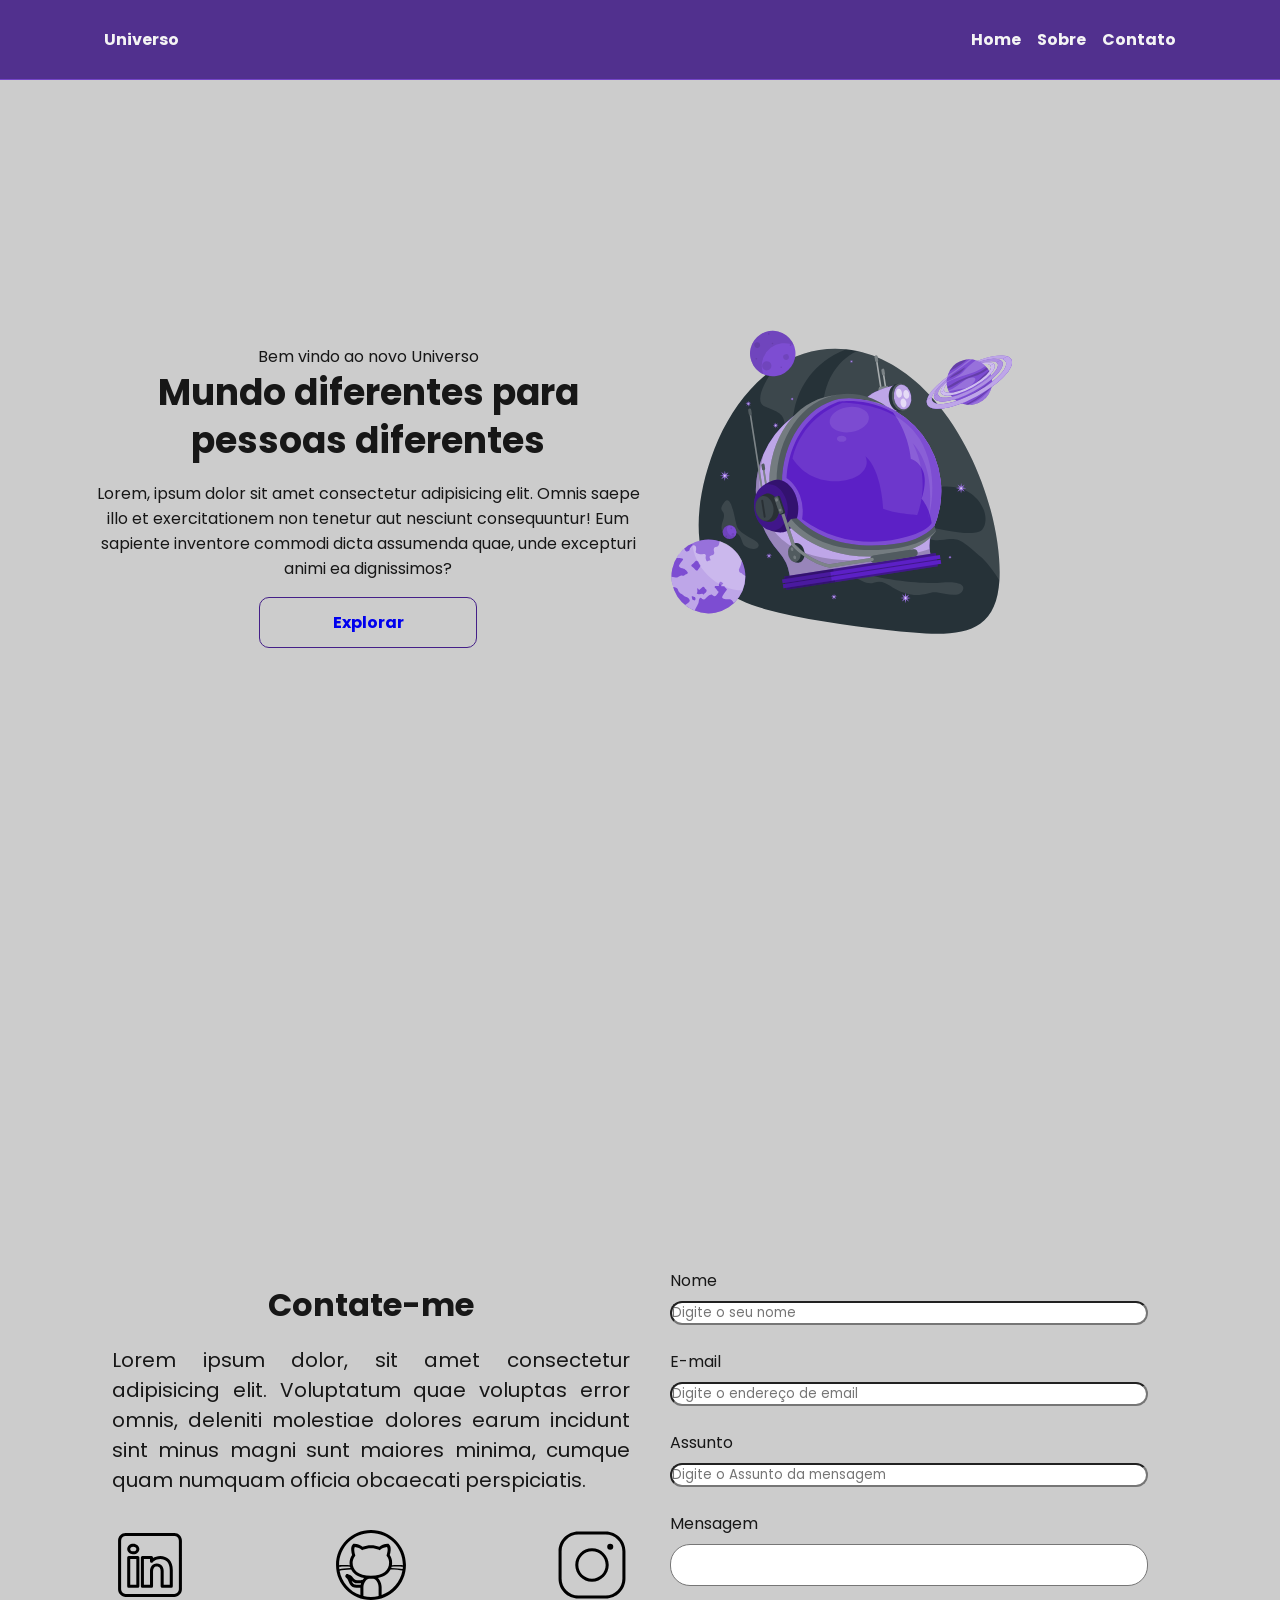
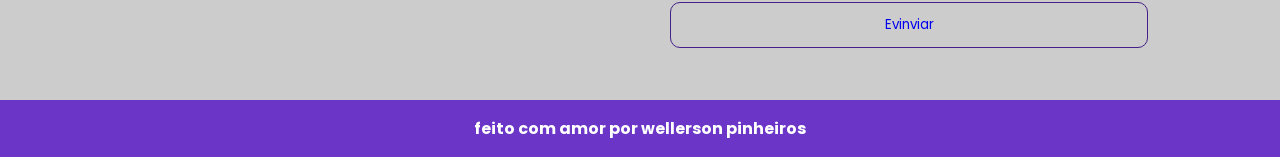
==== index.html @ c77892d8 ":sparkles: feat/javascript" ====
<html lang="pt-br">
<head>
    <meta charset="UTF-8">
    <meta name="viewport" content="width=device-width, initial-scale=1.0">
    <meta name="description" content="projeto Portifólio">
    <meta name="author" content="Wellerson pinheiro dos santos">
    <meta name="keywords" content="HTML, CSS, Javascript">
    <link rel="shortcut icon" href="/assets/img/favicon.svg" type="image/x-icon">
    <!-- Fontes do Google -->
<link rel="preconnect" href="https://fonts.googleapis.com">
<link rel="preconnect" href="https://fonts.gstatic.com" crossorigin>
 
    <!-- Fonte do Google - Poppins -->
<link href="https://fonts.googleapis.com/css2?family=Poppins&display=swap" rel="stylesheet">

    <link rel="stylesheet" href="./assets/css/style.css">
    <title>Portifolio Gen</title>
</head>
<body>
   <Header class="flex menu_container" >
        <div id=" header_content" class="menu_content">
            <div id="titulo">
                <a href="#">Universo</a>
            </div>
            <div id="menu"class="flex">
                <nav>
                    <ul class="flex menu_list">
                        <li><a href="#">Home</a></li>
                        <li><a href="#about">Sobre</a></li>
                        <li><a href="#contact">Contato</a></li>                   
                    </ul>
                </nav>
            </div>
        </div>
   </Header>

    <main >
        <section id="home" class="flex home_container">
            <article id="home_texto" class="flex home_content">
                <h4>Bem vindo ao novo Universo</h4>
                <h1>Mundo diferentes para pessoas diferentes</h1>
                <p>Lorem, ipsum dolor sit amet consectetur adipisicing elit. Omnis saepe illo et exercitationem non tenetur aut nesciunt consequuntur! Eum sapiente inventore commodi dicta assumenda quae, unde excepturi animi ea dignissimos?</p>
                <a 
                    href="https://github.com/wellerson-pinheiros"
                    target="_blank" class="botao"> 
                    Explorar
                </a>
                   
            </article>

            <article id="home_imagem " class="home_content ">
                <img src="./assets/img/astronauta.svg" 
                     alt="Capacete de Astronauta Animado">
            </article>
        </section>





        
        <section id="about" class=" flex about_contenteiner ">
           
        </section  >




        <section id="contact" class="contato_container" >
            <article id="redes_sociais" class="contato_content">
                <h4>Contate-me</h4>
                <p>Lorem ipsum dolor, sit amet consectetur adipisicing elit. Voluptatum quae voluptas error omnis,
                    deleniti molestiae dolores earum incidunt sint minus magni sunt maiores minima, cumque quam numquam
                    officia obcaecati perspiciatis.</p>

                <!-- Redes Sociais -->
                <div id="icones_redes_sociais" class="social_container">
                    <a href="" target="_blank">
                        <img src="./assets/img/linkedin.svg" alt="Logo do LinkedIn" class="social_icon">
                    </a>
                    <a href="" target="_blank">
                        <img src="./assets/img/github.svg" alt="Logo do Github" class="social_icon">
                    </a>
                    <a href="" target="_blank">
                        <img src="./assets/img/instagram.svg" alt="Logo do Instagram" class="social_icon">
                    </a>
                </div>
            </article>

                <form action="http://formsubmit.co/5d3dec2d0ad768ea3500bc936637d2b2" method="post" id="formulario" >
                    <input type="hidden" name="_next" value="http://127.0.0.1:5500/susses.html">
                    <input type="hidden" name="_captcha" value ="false">

                    <label for="nome">Nome</label>
                    <input id="nome" type="text" name="nome" placeholder="Digite o seu nome"> 
                    <span id="txtNome"></span>

                    <label for="email">E-mail</label>
                    <input id="email" type="text" name="email" placeholder="Digite o endereço de email"> 
                    <span id="txtEmail"></span>

                    <label for="assunto">Assunto</label>
                    <input id="assunto" type="text" name="assunto" placeholder="Digite o Assunto da mensagem"> 
                    <span id="txtAssunto"></span>

                    <label for="mensagem">Mensagem</label>
                    <textarea
                        id="mensagem"
                        name="mensagem"
                        placeholder="Digite a sua mensagem">
                    </textarea>
                    <button type="submit" class="botao"><a href="/susses.html">Evinviar</a></button> 
                </form>
                
        </section>
    



    </main>   

<footer>
    feito com amor por wellerson pinheiros
</footer>



<script src="/assets/js/script.js"></script>
</body>
</html>
---- assets/css/style.css ----
*{
    padding: 0;
    margin: 0;
    box-sizing: border-box;
    text-decoration: none;
    outline: none;
    font-weight: 400;
    font-family: 'poppins', sans-serif;

}

/*variaveis para mudar cor */
:root{
    --purple-200: #9a7bd1;
    --purple-500: #6b36c8;
    --purple-800: #441f88;
 
    --gray-200: #cccccc;
    --gray-400: #505861;
 
    --black-800: #171717;
 
    --white: #F9F9F9;
}
html {
    width: 100%;
    height: 100vh;
    scroll-behavior: smooth;
}
body{
    background-color: var(--gray-200);
    color: var(--black-800);
    -webkit-font-smoothing: antialiased;
    -moz-osx-font-smmothing:grayscale;

}
button,
a{
    cursor: pointer;
}
.botao{
    text-align: center;
    padding: 12px 32px;
    background: none;
    border: 1px solid var(--purple-800);
    border-radius: 10px;
    font-weight: 700;

}
.botao:hover{
    background-color: var(--purple-800);
    color: var(--white)

}
.flex{
    justify-content: center;
    display: flex;
    align-items: center;
}
.menu_container{
    height: 80px;
    position: sticky;
    top: 0;
    width: 100%;
    background-color: var(--purple-800);
    border-bottom: 1px solid var(--purple-500);
    filter: opacity(0.9);
}

.menu_container a{
    color: var(--white);
    font-weight: 700;   
}

.menu_container a:houver{
    color: var(--purple-200);
}

.menu_content{
    max-width: 1120px;
    padding: 0px 24px ;
    justify-content: space-between;
    display: flex;
    width: 100%;
}

.menu_list{
    list-style: none;
    text-align: center;
}
.menu_list li{
    margin-left: 1rem ;
}



/* Estilização da secao home*/


.home_container{
    max-width: 1120px;
    margin: 16px auto;
    padding: 0 1rem;
    height: calc(100vh - 100px);
}

.home_container p,
h1,
h4{
    text-align: center;
    font-size: 1rem;
}
.home_container h1{
    font-size: 2.25rem;
    line-height: 3rem;
    font-weight: 700;
}

.home_container p {
    margin: 1rem 0;
}
.home_container .botao{
    width: 40%;
}

.home_content{
    width: 50vw;
    flex-direction: column;
}


 
.home_content img{
    display: flex;
    width: 75%;
 
}


#about{
    display: flex; /* Faz a imagem e o texto ficarem lado a lado */
    align-items: center; /* Alinha verticalmente */
    justify-content: center; /* Centraliza os itens */
    gap: 2rem; /* Espaço entre a imagem e o texto */
    padding: 5rem; /* Ajuste de espaçamento */
}


.about_contenteiner{
    display: inline-flex;
    padding: 11.875rem 0.99956rem 11.8125rem 1.59375rem;
    justify-content: flex-end;
    align-items: center;
    gap: 0.70606rem;
}


.about_content{
    width: 50vw;
    flex-direction: column;
}

#about img{
    display: flex;
    width: 35%;
    border-radius: 22.5rem;
    border: 5px solid #6B36C8;
}

#about-texto{
    display: inline-flex;
    padding: 11.875rem 0.99956rem 11.8125rem 1.59375rem;
    justify-content: flex-end;
    align-items: center;
    gap: 0.70606rem;
}


#about_texto h1 {
    font-weight: 700;
    font-size: 32px;
    line-height: 48px;
}
#about_texto p{
    font-weight: 400;
    font-size: 16px;
    line-height: 19,2px;
}

#about_github{
    display: inline-flex;
    padding: 0.1875rem 5.20063rem 0.1875rem 5.25781rem;
    justify-content: center;
    align-items: center;
    gap: 5.25756rem;
}


.contato_container{
    display: grid;
    grid-template-columns: 1fr 1fr;
    justify-content: center;
    align-items: center;
    gap: 1.25em;
    max-width: 1120px;
    margin: 4rem auto 2rem;
    padding: 0 2rem;
}

.contato_container h4{
    margin: 1rem 0;
    font-size: 2rem;
    font-weight: 700;
}

.contato_content{
    flex-direction: column;
    margin: 4rem 0 0 0;
    font-size: 1.25rem;

}

.contato_container p{
display: block;
text-align: justify;
}



/* estilização das redes sossiais*/

.social_container{
    display: flex;
    justify-content: space-between;
    margin: 2rem 0 0 0;
}

.social_icon{
    width: 4.75rem;
    height: 4.75rem;
}

.social_icon:houver{
    filter: brightness(0)
            saturate(100%)
            invert(20%)
            sepia(24%)
            saturate(4557%)
            hue-rotate(242deg)
            brightness(89%)
            contrast(108%)
    
    ;
}

/* Estilização da Seção Form*/

form{
    display: flex;
    flex-direction: column;
    margin: 7rem 0 0 0;
    padding: 1.25rem;
    border: none;
}

fomr label {
    font-size: 1.25rem;
    text-align: left;
}

form input,
textarea{
    width: 100%;
    margin: 0.5rem 0 1rem;
    border-radius: 1.25rem;
    background: #FFF;
    
}

textarea{
    resize:none;
}

form span{
    margin-bottom: 0.5rem;
    margin-left: 0.75rem;
    font-size: 0.75rem;
    line-height: 1.25rem;
    color: red;
}
footer{
    color: white;
    font-weight: bold;    
    text-align: center;
    width: 100%;
    background-color: var(--purple-500);
    padding: 1rem;
}




#menu_content_sucess {
    width: 100%;
    max-width: 1120px;
    padding: 0 1.5rem;
}

.home_container_sucess {
    height: calc(100vh - 12.5rem);
    max-width: 1120px;
    margin: 1rem auto;
    padding: 0 1rem;
}

#home_sucess {
    width: 50vw;
    flex-direction: column;
}

#home_sucess h1 {
    font-size: 2rem;
    font-weight: 700;
}

#home_sucess h4 {
    font-size: 1.25rem;
    padding: 1rem;
}


/*Modo responsivo*/

/*smart phone - telas até 480px  */

@media screen and (max-width: 480px){
    body{
        display: flex;
        flex-direction: column;
        min-height: 100vh;
    }

    main{
        display: flex;
        flex: 1; /* ocupa 100% da tela do celular a tag Main*/
        flex-direction: column;
    }

    footer{
        margin-top: auto;
    }



    /* Ajustes no menu*/

    .menu_container{
        height: auto;
        padding: 1rem 0;
    }

    .menu_content{
        justify-content: center;
        max-width: 100%;
       
    }

     #titulo a {
        font-size: 1.75rem;
     }
     .menu_list{
        display: none;
     }


     /* Ajustes na Seção Home*/ 

     .home_container{
        flex-direction: column-reverse;
        width: 100%;
        height: auto;
        margin-top: 2rem;

     }

     .home_content{
        width: 100%;
     }


     .home_content h1{
        font-size: 1.75rem;
        line-height: 2.25rem;
     }

     .home_content botao{
        width: 80%;
     }

     .home_content img{
        width: 80%;
     }
     #home_texto{
        margin-top: 0.5rem;
     }

     #home_imagem{
        margin-bottom: 0;
     }


     /* Ajustes na seção about */



     .sobre_container{
        flex-direction: column;
        width: 100%;
        height: auto;
        margin-top: 3rem;
        
     }

     .sobre_container img{
        width: 70%;
        
     }
     .sobre_container h1{
        font-size: 1.75rem;
        line-height: 2.25rem;
     }

     .sobre_github{
        flex-direction: column;
        gap: 0.5rem;
     }
     .sobre_github p{
        display: none;
     }
     .sobre_github .botao{
        width: 80%;
     }

   
    
    /* Estilização da Seção Sobre */
    
    .sobre_container {
        max-width: 1120px;
        margin: -1.25rem auto;
        padding: 0 1rem;
        height: 100vh;
    }

     /* ajustes contato*/



     .contato_container{
        grid-template-columns: 1fr;
        width: 100%;
        height: auto;
        margin-top: 2rem;
        padding: 0 1rem;
     }
     .contato_content {
        width: 100%;
     }

     .contato_content h4{
        font-size: 1.75;
        line-height: 2.25rem;
     }
     .contato_content p {
        margin: 1rem;
     }
     /* Ajustes de seção Redes Sociais */

     .social_container{
        justify-content: center;
        width: 100%;
     }
     .social_icon{
        width: 4rem;
        height: 4rem;
     }   






     /* Ajustes da Seção form */


    form{
        margin:1rem 0 0 0;
        padding: 1rem;


     };

    
     







     /* modo dark */

     :root{
      --preto: #0d1b2a;
      --azul-oceano: #1B263B;
      --azul-oceanoclaro: #415A77;
      --azul-claro: #778DA9;
      --brancoacizentado: #E0E1DD;

    }
}
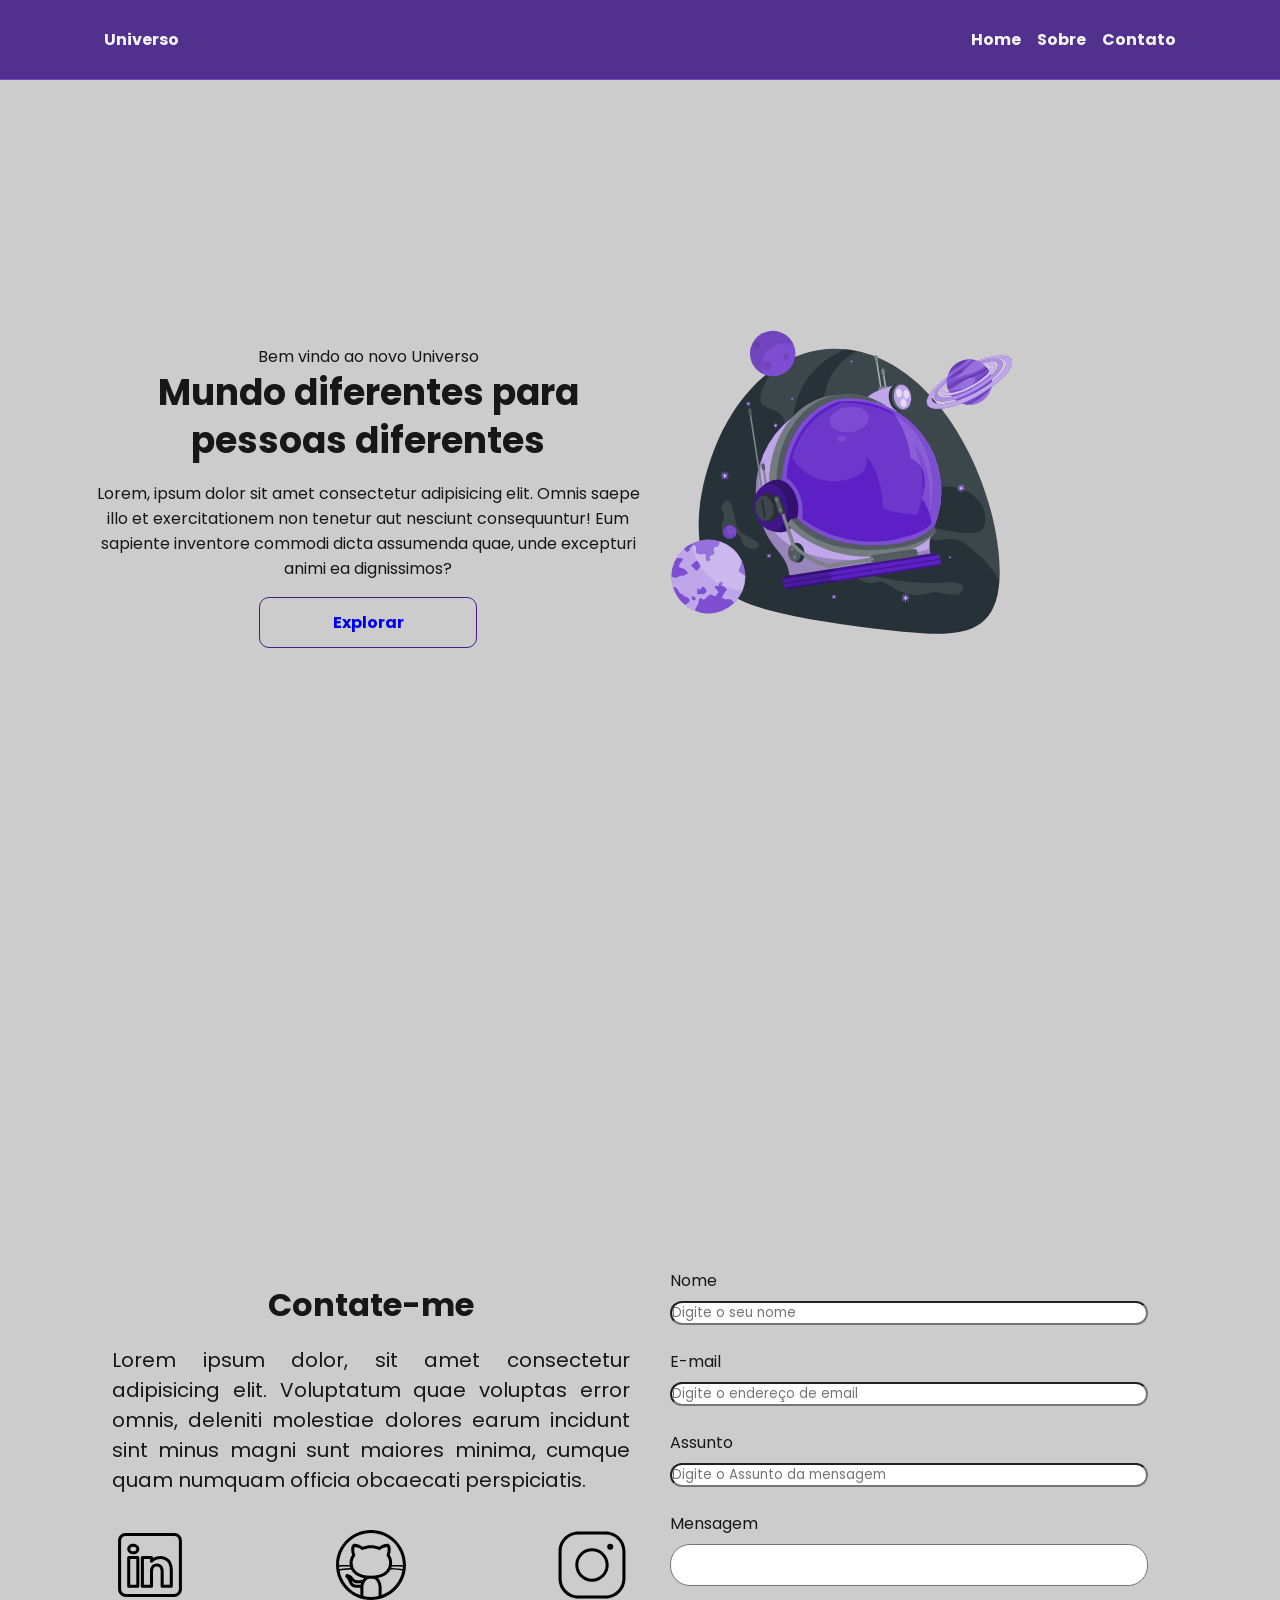
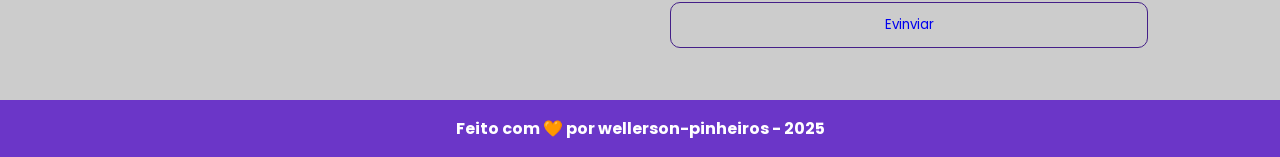
==== commit 86276e34: ":sparkles: Mudando o footer da página" ====
--- a/index.html
+++ b/index.html
@@ -120,7 +120,7 @@
     </main>   
 
 <footer>
-    feito com amor por wellerson pinheiros
+    Feito com 🧡 por wellerson-pinheiros - 2025
 </footer>
 
 
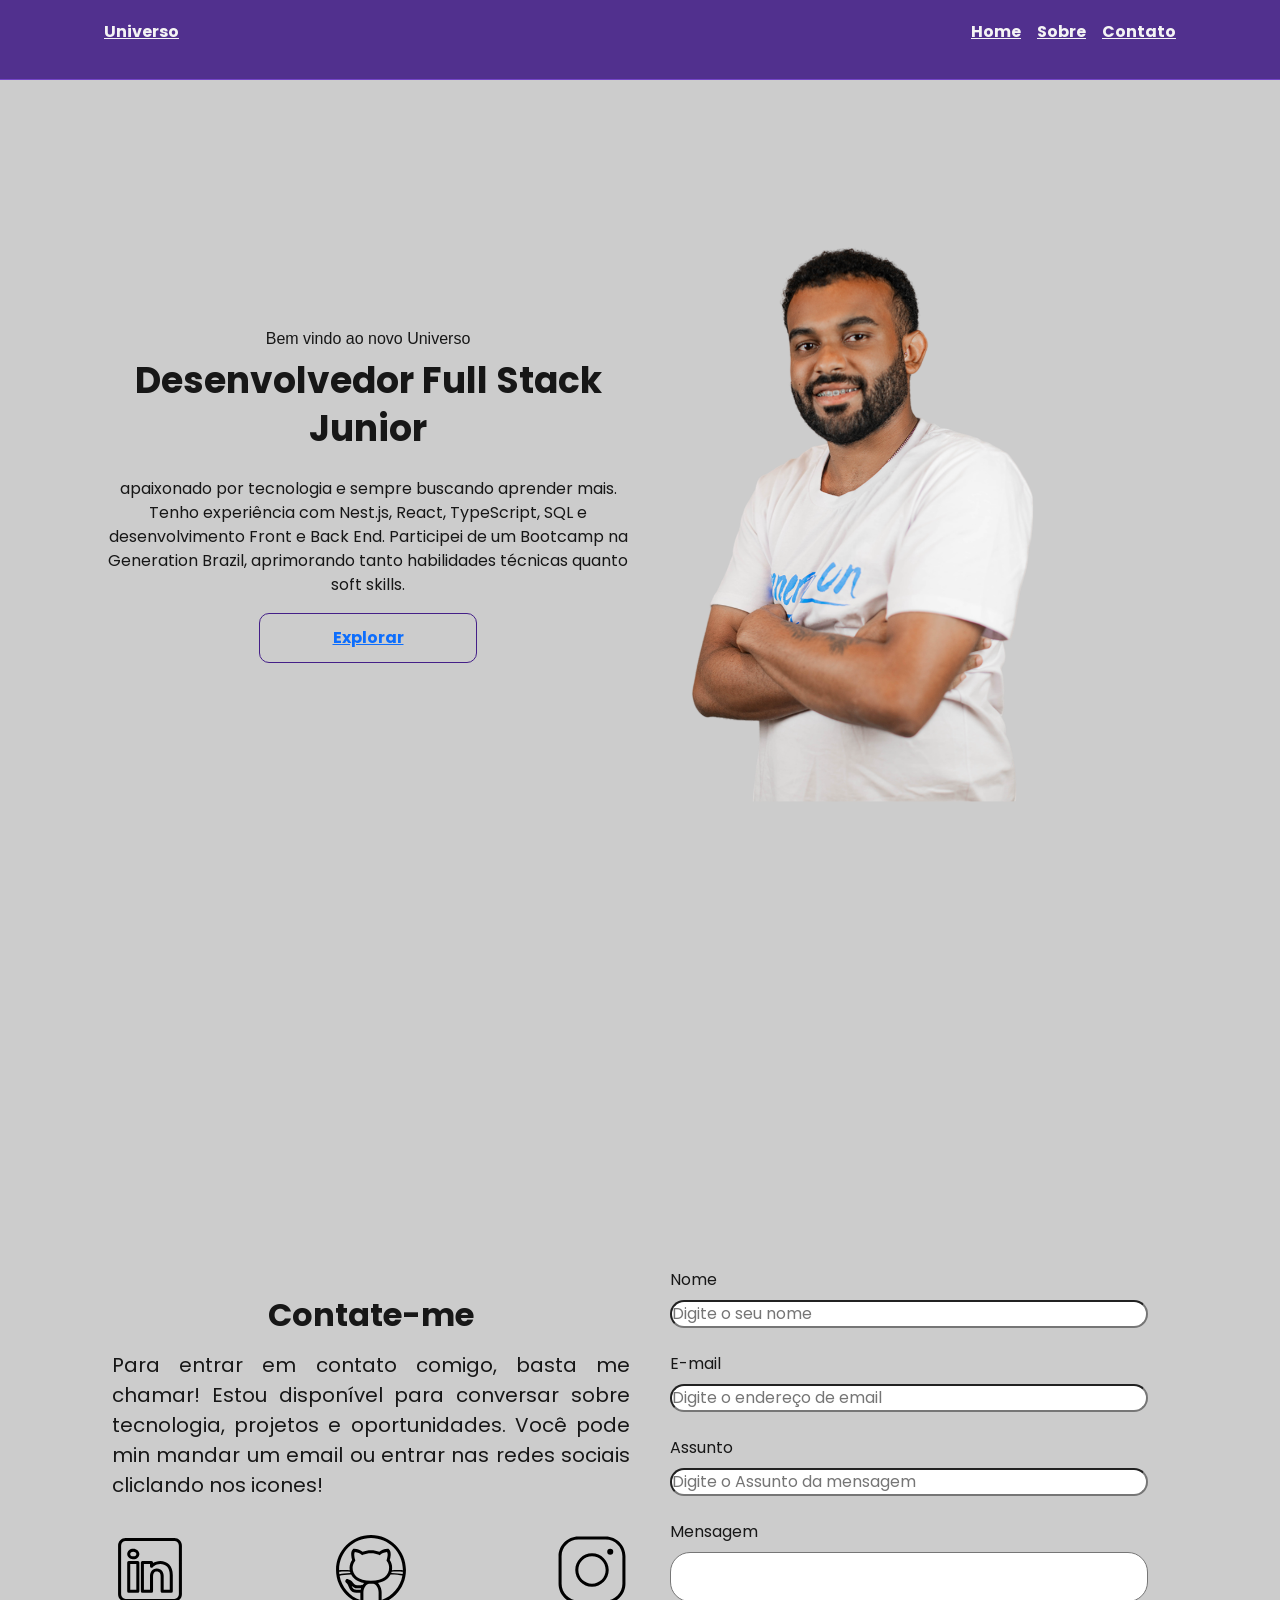
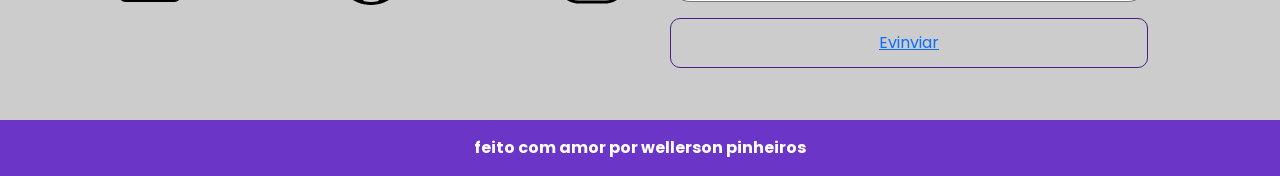
==== commit 52346aaf: ":Deploy:rocket:" ====
--- a/index.html
+++ b/index.html
@@ -9,14 +9,15 @@
     <!-- Fontes do Google -->
 <link rel="preconnect" href="https://fonts.googleapis.com">
 <link rel="preconnect" href="https://fonts.gstatic.com" crossorigin>
- 
+    <!--Boot Strap importação-->
+    <link href="https://cdn.jsdelivr.net/npm/bootstrap@5.3.3/dist/css/bootstrap.min.css" rel="stylesheet" integrity="sha384-QWTKZyjpPEjISv5WaRU9OFeRpok6YctnYmDr5pNlyT2bRjXh0JMhjY6hW+ALEwIH" crossorigin="anonymous">
     <!-- Fonte do Google - Poppins -->
 <link href="https://fonts.googleapis.com/css2?family=Poppins&display=swap" rel="stylesheet">
 
     <link rel="stylesheet" href="./assets/css/style.css">
     <title>Portifolio Gen</title>
 </head>
-<body>
+<body data-bs-thema="dark" >
    <Header class="flex menu_container" >
         <div id=" header_content" class="menu_content">
             <div id="titulo">
@@ -27,9 +28,12 @@
                     <ul class="flex menu_list">
                         <li><a href="#">Home</a></li>
                         <li><a href="#about">Sobre</a></li>
-                        <li><a href="#contact">Contato</a></li>                   
+                        <li><a href="#contact">Contato</a></li>                            
+                        
                     </ul>
+                 
                 </nav>
+               
             </div>
         </div>
    </Header>
@@ -38,8 +42,9 @@
         <section id="home" class="flex home_container">
             <article id="home_texto" class="flex home_content">
                 <h4>Bem vindo ao novo Universo</h4>
-                <h1>Mundo diferentes para pessoas diferentes</h1>
-                <p>Lorem, ipsum dolor sit amet consectetur adipisicing elit. Omnis saepe illo et exercitationem non tenetur aut nesciunt consequuntur! Eum sapiente inventore commodi dicta assumenda quae, unde excepturi animi ea dignissimos?</p>
+                <h1>Desenvolvedor Full Stack Junior</h1>
+                <p>apaixonado por tecnologia e sempre buscando aprender mais. Tenho experiência com Nest.js, React, TypeScript, SQL e desenvolvimento Front e Back End. Participei de um Bootcamp na Generation Brazil, aprimorando tanto habilidades técnicas quanto soft skills. 
+                </p>
                 <a 
                     href="https://github.com/wellerson-pinheiros"
                     target="_blank" class="botao"> 
@@ -49,8 +54,8 @@
             </article>
 
             <article id="home_imagem " class="home_content ">
-                <img src="./assets/img/astronauta.svg" 
-                     alt="Capacete de Astronauta Animado">
+                <img src="./assets/img/Wellerson Pinheiros.png"
+                     alt="Capacete de Astronauta Animado" class="minhafoto">
             </article>
         </section>
 
@@ -69,19 +74,17 @@
         <section id="contact" class="contato_container" >
             <article id="redes_sociais" class="contato_content">
                 <h4>Contate-me</h4>
-                <p>Lorem ipsum dolor, sit amet consectetur adipisicing elit. Voluptatum quae voluptas error omnis,
-                    deleniti molestiae dolores earum incidunt sint minus magni sunt maiores minima, cumque quam numquam
-                    officia obcaecati perspiciatis.</p>
+                <p>Para entrar em contato comigo, basta me chamar! Estou disponível para conversar sobre tecnologia, projetos e oportunidades. Você pode min mandar um email ou entrar nas redes sociais cliclando nos icones!</p>
 
                 <!-- Redes Sociais -->
                 <div id="icones_redes_sociais" class="social_container">
-                    <a href="" target="_blank">
+                    <a href="https://www.linkedin.com/in/wellerson-pinheiros/" target="_blank">
                         <img src="./assets/img/linkedin.svg" alt="Logo do LinkedIn" class="social_icon">
                     </a>
-                    <a href="" target="_blank">
+                    <a href="https://github.com/" target="_blank">
                         <img src="./assets/img/github.svg" alt="Logo do Github" class="social_icon">
                     </a>
-                    <a href="" target="_blank">
+                    <a href="https://www.instagram.com/pinheiroswellerson/" target="_blank">
                         <img src="./assets/img/instagram.svg" alt="Logo do Instagram" class="social_icon">
                     </a>
                 </div>
@@ -109,7 +112,7 @@
                         name="mensagem"
                         placeholder="Digite a sua mensagem">
                     </textarea>
-                    <button type="submit" class="botao"><a href="/susses.html">Evinviar</a></button> 
+                    <button type="submit" class="botao"><a href="./assets/html/susses.html">Evinviar</a></button> 
                 </form>
                 
         </section>
@@ -120,11 +123,12 @@
     </main>   
 
 <footer>
-    Feito com 🧡 por wellerson-pinheiros - 2025
+    feito com amor por wellerson pinheiros
 </footer>
 
 
 
 <script src="/assets/js/script.js"></script>
+<script src="https://cdn.jsdelivr.net/npm/bootstrap@5.3.3/dist/js/bootstrap.min.js" integrity="sha384-0pUGZvbkm6XF6gxjEnlmuGrJXVbNuzT9qBBavbLwCsOGabYfZo0T0to5eqruptLy" crossorigin="anonymous"></script>
 </body>
 </html>
--- a/assets/css/style.css
+++ b/assets/css/style.css
@@ -34,6 +34,12 @@
     -moz-osx-font-smmothing:grayscale;
 
 }
+
+
+.minhafoto{
+    border-radius: 40px;
+   
+}
 button,
 a{
     cursor: pointer;
@@ -519,4 +525,8 @@
       --brancoacizentado: #E0E1DD;
 
     }
+
+
+
+   
 }
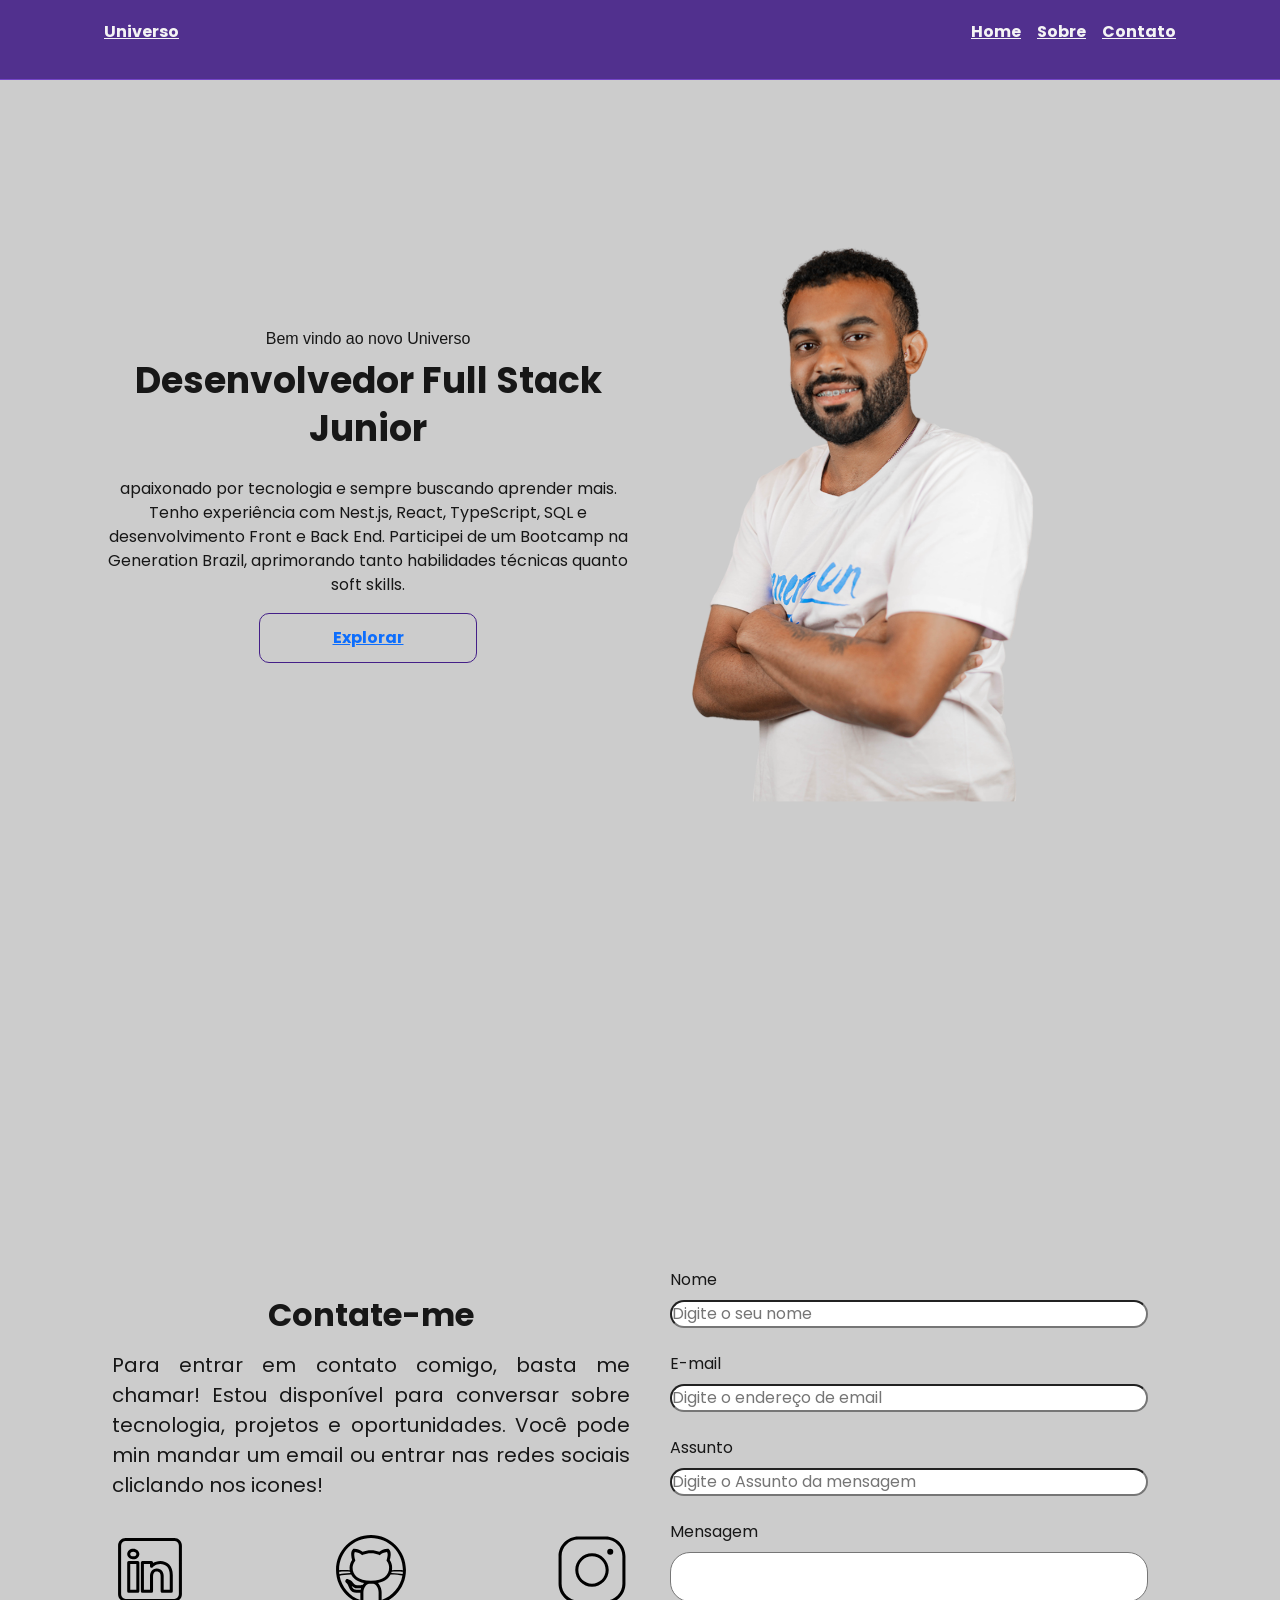
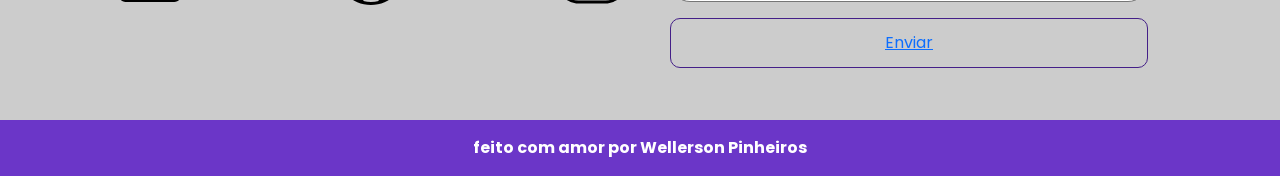
==== commit 0c4b0047: "Atualizando erros/ Deploy:rocket:" ====
--- a/index.html
+++ b/index.html
@@ -15,7 +15,7 @@
 <link href="https://fonts.googleapis.com/css2?family=Poppins&display=swap" rel="stylesheet">
 
     <link rel="stylesheet" href="./assets/css/style.css">
-    <title>Portifolio Gen</title>
+    <title>Portfolio Wellerson</title>
 </head>
 <body data-bs-thema="dark" >
    <Header class="flex menu_container" >
@@ -112,7 +112,7 @@
                         name="mensagem"
                         placeholder="Digite a sua mensagem">
                     </textarea>
-                    <button type="submit" class="botao"><a href="./assets/html/susses.html">Evinviar</a></button> 
+                    <button type="submit" class="botao"><a href="susses.html">Enviar</a></button> 
                 </form>
                 
         </section>
@@ -123,7 +123,7 @@
     </main>   
 
 <footer>
-    feito com amor por wellerson pinheiros
+    feito com amor por Wellerson Pinheiros
 </footer>
 
 
--- a/assets/css/style.css
+++ b/assets/css/style.css
@@ -491,6 +491,12 @@
         height: 4rem;
      }   
 
+     .social_icon:houver{
+      width: 4rem;
+      height: 4rem;
+      border-color: var(--purple-500);
+        
+     }
 
 
 
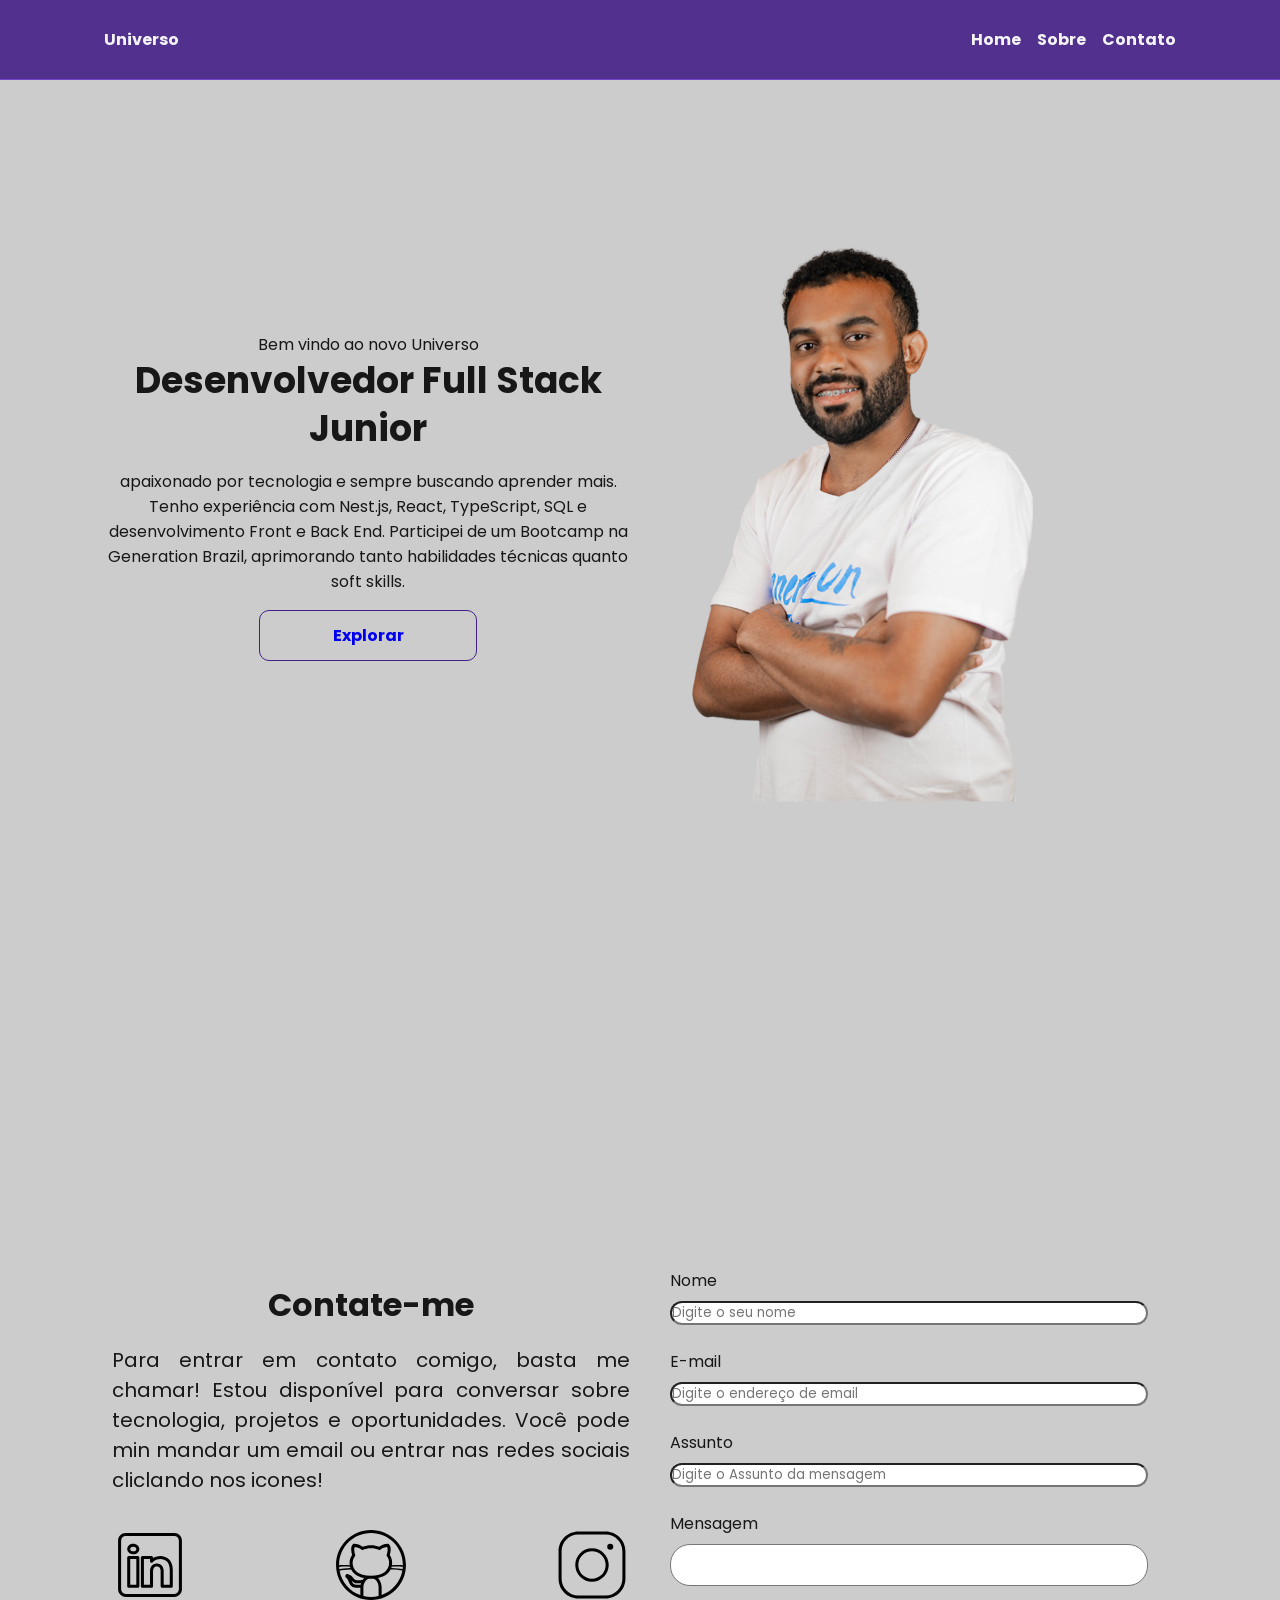
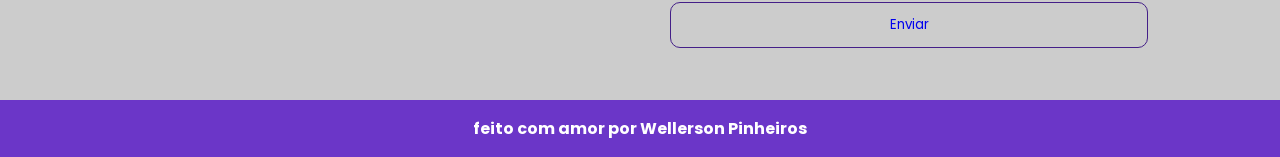
==== commit 4b927c14: "Removendo bootstrap do projeto" ====
--- a/index.html
+++ b/index.html
@@ -9,8 +9,7 @@
     <!-- Fontes do Google -->
 <link rel="preconnect" href="https://fonts.googleapis.com">
 <link rel="preconnect" href="https://fonts.gstatic.com" crossorigin>
-    <!--Boot Strap importação-->
-    <link href="https://cdn.jsdelivr.net/npm/bootstrap@5.3.3/dist/css/bootstrap.min.css" rel="stylesheet" integrity="sha384-QWTKZyjpPEjISv5WaRU9OFeRpok6YctnYmDr5pNlyT2bRjXh0JMhjY6hW+ALEwIH" crossorigin="anonymous">
+   
     <!-- Fonte do Google - Poppins -->
 <link href="https://fonts.googleapis.com/css2?family=Poppins&display=swap" rel="stylesheet">
 
@@ -91,7 +90,7 @@
             </article>
 
                 <form action="http://formsubmit.co/5d3dec2d0ad768ea3500bc936637d2b2" method="post" id="formulario" >
-                    <input type="hidden" name="_next" value="http://127.0.0.1:5500/susses.html">
+                    <input type="hidden" name="_next" value="https://wellerson-pinheiros.github.io/portifolioGen/susses.html">
                     <input type="hidden" name="_captcha" value ="false">
 
                     <label for="nome">Nome</label>
@@ -129,6 +128,6 @@
 
 
 <script src="/assets/js/script.js"></script>
-<script src="https://cdn.jsdelivr.net/npm/bootstrap@5.3.3/dist/js/bootstrap.min.js" integrity="sha384-0pUGZvbkm6XF6gxjEnlmuGrJXVbNuzT9qBBavbLwCsOGabYfZo0T0to5eqruptLy" crossorigin="anonymous"></script>
+
 </body>
 </html>
